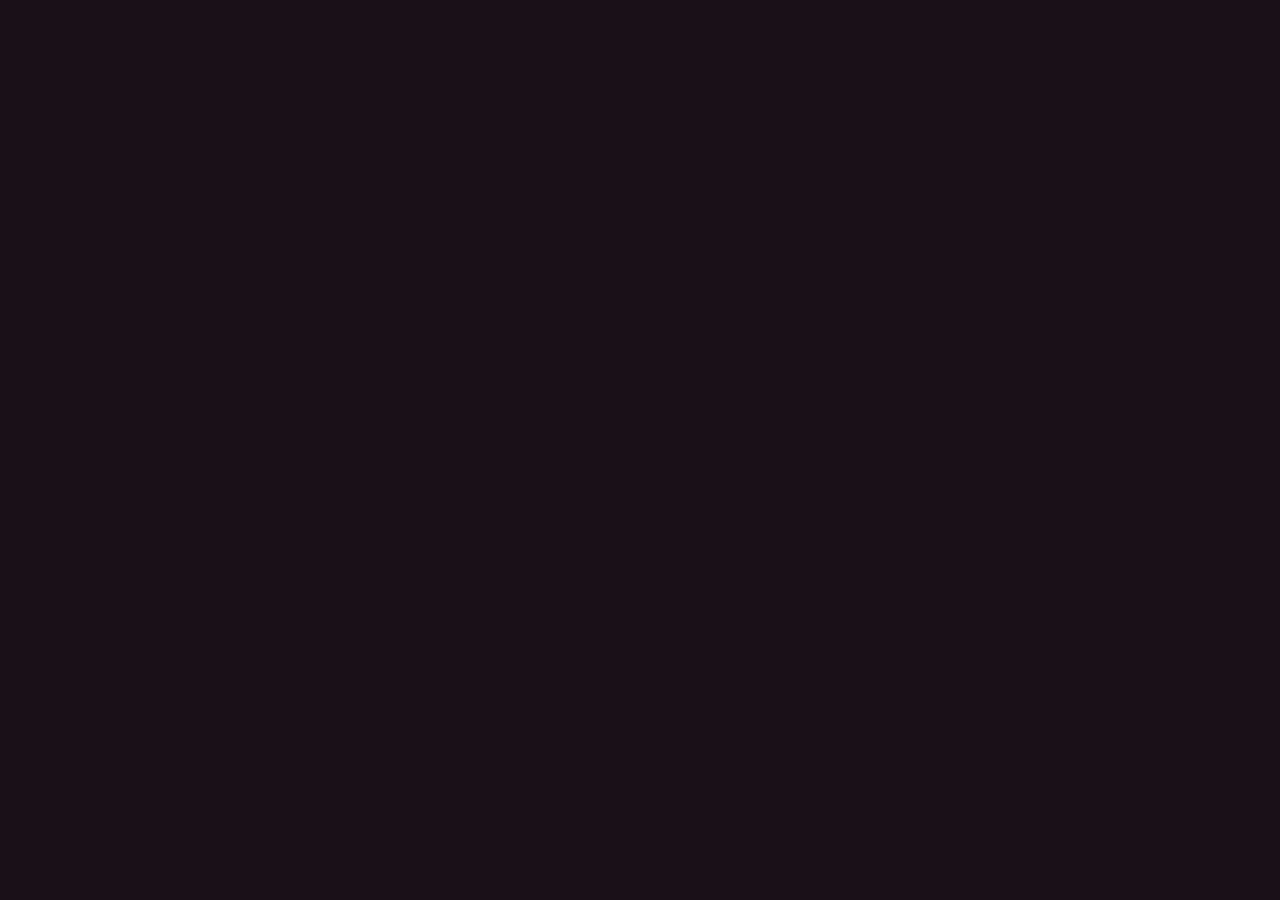
==== play.html @ 2bdf7ccc "Add Nu, Pogodi! The Grand Chase: 3D browser game and website Nine playable levels (platformer, boss " ====
<!doctype html>
<html lang="en">
<head>
  <meta charset="utf-8">
  <meta name="viewport" content="width=device-width, initial-scale=1, maximum-scale=1, user-scalable=no">
  <title>Play – Nu, Pogodi! The Grand Chase</title>
  <meta name="description" content="Play Nu, Pogodi! The Grand Chase – a free fan-made 3D slapstick chase game in your browser.">
  <link rel="icon" href="favicon.svg" type="image/svg+xml">
  <link rel="stylesheet" href="css/game.css">
  <script type="importmap">
    { "imports": { "three": "https://cdn.jsdelivr.net/npm/three@0.160.0/build/three.module.js" } }
  </script>
</head>
<body>
  <canvas id="c"></canvas>

  <div id="hud" class="hidden">
    <div id="hud-top">
      <a class="home" href="index.html" title="Back to website">⌂</a>
      <div id="hud-title"></div>
      <div id="hud-info"></div>
    </div>
    <div id="bars">
      <div id="bar-a" class="bar hidden"><span></span><div><i></i></div></div>
      <div id="bar-b" class="bar hidden"><span></span><div><i></i></div></div>
    </div>
    <div id="hint"></div>
    <div id="toast"></div>
    <div id="keys-help">Esc: pause • R: restart • M: mute</div>
  </div>

  <div id="touch">
    <div class="pad left">
      <button data-key="KeyW">▲</button>
      <button data-key="KeyA">◀</button>
      <button data-key="KeyS">▼</button>
      <button data-key="KeyD">▶</button>
    </div>
    <div class="pad right">
      <button data-key="KeyE">E</button>
      <button data-key="Space" class="big">JUMP</button>
    </div>
  </div>

  <div id="card-wrap" class="hidden"><div id="card"></div></div>
  <noscript><p style="color:#fff;padding:2rem">This game needs JavaScript and WebGL.</p></noscript>

  <script type="module" src="js/main.js"></script>
</body>
</html>
---- css/game.css ----
:root { --red:#d9363e; --cream:#fff4dc; --ink:#2a1b14; --gold:#ffc933; }
* { box-sizing: border-box; }
html, body { margin: 0; height: 100%; overflow: hidden; background: #1a1018; font-family: "Trebuchet MS", "Segoe UI", system-ui, sans-serif; color: var(--cream); user-select: none; -webkit-user-select: none; touch-action: none; }
#c { position: fixed; inset: 0; width: 100%; height: 100%; display: block; }
.hidden { display: none !important; }

#hud { position: fixed; inset: 0; pointer-events: none; }
#hud-top { display: flex; gap: 14px; align-items: center; padding: 10px 14px; background: linear-gradient(#000a, transparent); }
#hud-top .home { pointer-events: auto; color: var(--cream); text-decoration: none; font-size: 22px; line-height: 1; padding: 4px 9px; border: 2px solid #fff5; border-radius: 8px; }
#hud-title { font-weight: 800; letter-spacing: .02em; text-shadow: 0 2px 0 #0008; }
#hud-info { margin-left: auto; font-size: 17px; text-shadow: 0 2px 0 #0008; }
#hud-info b { color: var(--gold); }

#bars { position: absolute; top: 56px; left: 50%; transform: translateX(-50%); width: min(520px, 80vw); display: grid; gap: 8px; }
.bar span { display: block; font-size: 12px; text-transform: uppercase; letter-spacing: .12em; opacity: .9; margin-bottom: 2px; text-shadow: 0 1px 0 #000a; }
.bar div { height: 12px; border-radius: 8px; background: #0007; border: 2px solid #fff6; overflow: hidden; }
.bar i { display: block; height: 100%; width: 0; background: linear-gradient(90deg, #7be08c, #2fbf5b); transition: width .1s; }
.bar.danger i { background: linear-gradient(90deg, #ff9a5a, #e8362b); }

#hint { position: absolute; bottom: 24%; left: 50%; transform: translateX(-50%); padding: 8px 18px; border-radius: 999px; background: #000b; font-weight: 700; opacity: 0; transition: opacity .15s; }
#hint.on { opacity: 1; }
#toast { position: absolute; bottom: 12%; left: 50%; transform: translate(-50%, 12px); max-width: min(720px, 90vw); text-align: center; padding: 10px 20px; border-radius: 14px; background: #1a0f14e6; border: 2px solid var(--gold); font-weight: 700; opacity: 0; transition: opacity .2s, transform .2s; }
#toast.on { opacity: 1; transform: translate(-50%, 0); }
#keys-help { position: absolute; right: 14px; bottom: 8px; font-size: 12px; opacity: .6; }

#card-wrap { position: fixed; inset: 0; display: grid; place-items: center; background: radial-gradient(#0000, #000a); padding: 16px; overflow: auto; }
#card { width: min(640px, 100%); max-height: 100%; overflow: auto; background: var(--cream); color: var(--ink); border-radius: 22px; border: 5px solid var(--red); box-shadow: 0 10px 0 #0006, 0 0 0 5px var(--cream); padding: 26px 30px; text-align: center; }
#card .kicker { text-transform: uppercase; letter-spacing: .2em; font-size: 12px; font-weight: 800; color: var(--red); }
#card h2 { margin: 6px 0 10px; font-size: clamp(24px, 4.6vw, 38px); line-height: 1.1; font-family: Georgia, "Times New Roman", serif; font-style: italic; }
#card .body { margin: 0 0 12px; line-height: 1.5; font-size: 16px; white-space: pre-line; }
#card .controls { margin: 0 0 16px; font-size: 13px; background: #2a1b1410; padding: 8px 12px; border-radius: 10px; }
#card .btns { display: grid; gap: 8px; }
#card button { font: inherit; font-weight: 800; padding: 12px 16px; border-radius: 12px; border: 3px solid var(--ink); background: #fff; color: var(--ink); cursor: pointer; }
#card button:hover { background: #ffe9b5; }
#card button.primary { background: var(--red); color: #fff; border-color: #7e1218; font-size: 18px; }
#card button.primary:hover { background: #ee464e; }
#card button:focus-visible { outline: 3px solid var(--gold); outline-offset: 2px; }

#touch { display: none; }
@media (pointer: coarse) {
  #touch { display: block; position: fixed; inset: auto 0 0 0; height: 0; pointer-events: none; }
  .pad { position: fixed; bottom: 14px; display: grid; gap: 8px; pointer-events: auto; }
  .pad.left { left: 14px; grid-template: 1fr 1fr / repeat(3, 56px); grid-template-areas: ". w ." "a s d"; }
  .pad.left button:nth-child(1) { grid-area: w; } .pad.left button:nth-child(2) { grid-area: a; }
  .pad.left button:nth-child(3) { grid-area: s; } .pad.left button:nth-child(4) { grid-area: d; }
  .pad.right { right: 14px; grid-auto-flow: column; align-items: end; }
  .pad button { width: 56px; height: 56px; border-radius: 14px; border: 2px solid #fff8; background: #0006; color: #fff; font-weight: 800; font-size: 18px; }
  .pad button.big { width: 96px; height: 80px; }
  .pad button.on { background: var(--red); }
  #keys-help { display: none; }
}
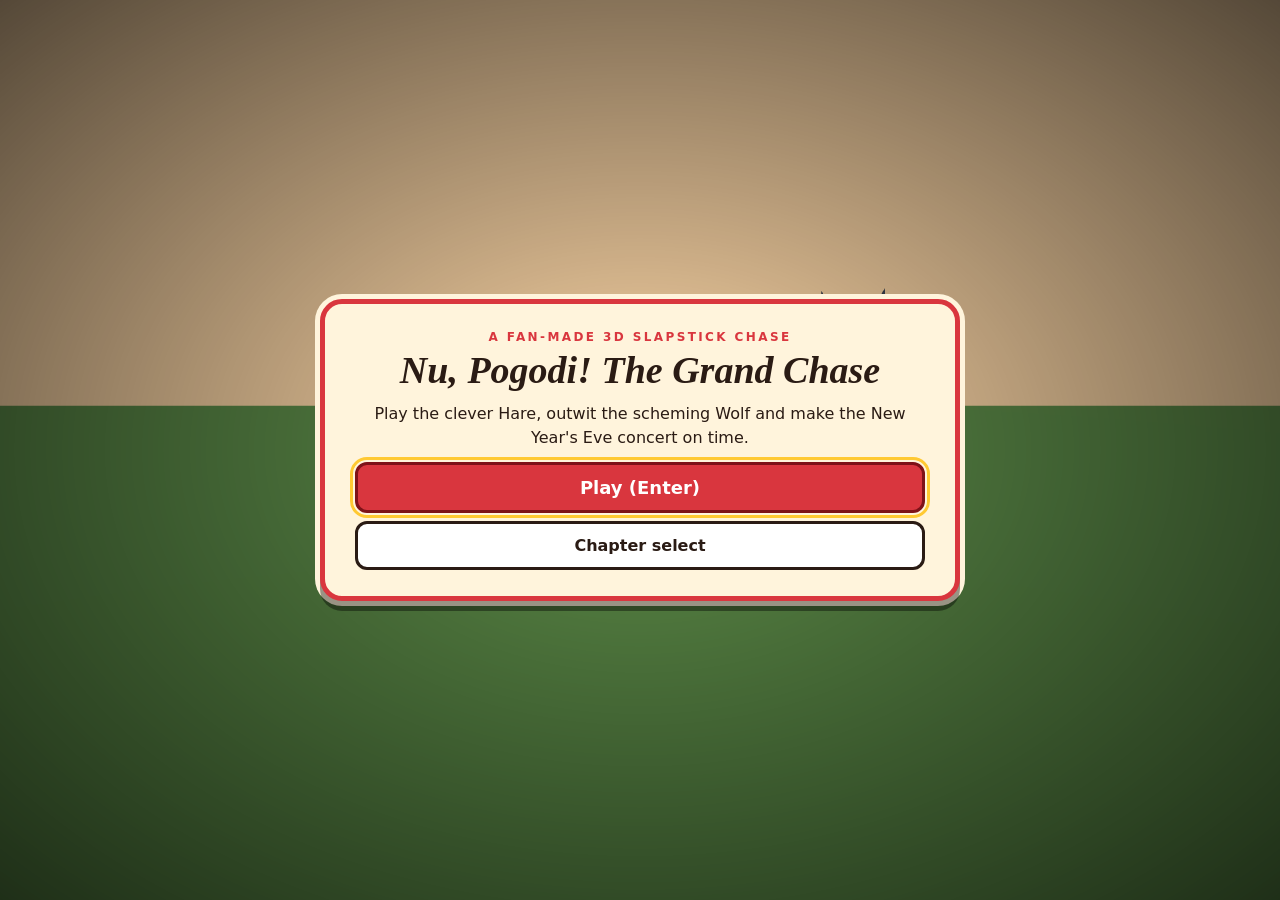
==== commit 0bc83b36: "Fix blank page: vendor three.js, add PLAY.bat launcher and load-error screen Co-Authored-By: Claude " ====
--- a/play.html
+++ b/play.html
@@ -8,7 +8,7 @@
   <link rel="icon" href="favicon.svg" type="image/svg+xml">
   <link rel="stylesheet" href="css/game.css">
   <script type="importmap">
-    { "imports": { "three": "https://cdn.jsdelivr.net/npm/three@0.160.0/build/three.module.js" } }
+    { "imports": { "three": "./vendor/three.module.js" } }
   </script>
 </head>
 <body>
@@ -43,6 +43,19 @@
   </div>
 
   <div id="card-wrap" class="hidden"><div id="card"></div></div>
+  <div id="fatal" class="hidden"><div><h2>The game could not start</h2><p id="fatal-msg"></p></div></div>
+  <script>
+    (function () {
+      var box = document.getElementById('fatal'), msg = document.getElementById('fatal-msg');
+      function show(t) { msg.innerHTML = t; box.classList.remove('hidden'); }
+      if (location.protocol === 'file:') {
+        show('Browsers block game scripts when a page is opened straight from a folder.<br><br><b>Fix:</b> double-click <code>PLAY.bat</code> in the game folder (it starts a tiny local server and opens the game), or play online on the website.');
+        return;
+      }
+      addEventListener('error', function (e) { show('Something went wrong: ' + (e.message || 'script error') + '<br>Try a modern browser (Chrome, Edge, Firefox) with WebGL enabled.'); });
+      setTimeout(function () { if (!window.__game) show('The game is taking too long to load. Check your connection and reload the page.'); }, 8000);
+    })();
+  </script>
   <noscript><p style="color:#fff;padding:2rem">This game needs JavaScript and WebGL.</p></noscript>
 
   <script type="module" src="js/main.js"></script>
--- a/css/game.css
+++ b/css/game.css
@@ -49,3 +49,8 @@
   .pad button.on { background: var(--red); }
   #keys-help { display: none; }
 }
+
+#fatal { position: fixed; inset: 0; z-index: 20; display: grid; place-items: center; background: #1a1018; padding: 20px; text-align: center; }
+#fatal > div { max-width: 560px; background: var(--cream); color: var(--ink); border: 5px solid var(--red); border-radius: 20px; padding: 24px 28px; line-height: 1.5; }
+#fatal h2 { margin: 0 0 10px; font-family: Georgia, serif; font-style: italic; }
+#fatal code { background: #2a1b1418; padding: 1px 6px; border-radius: 4px; }
